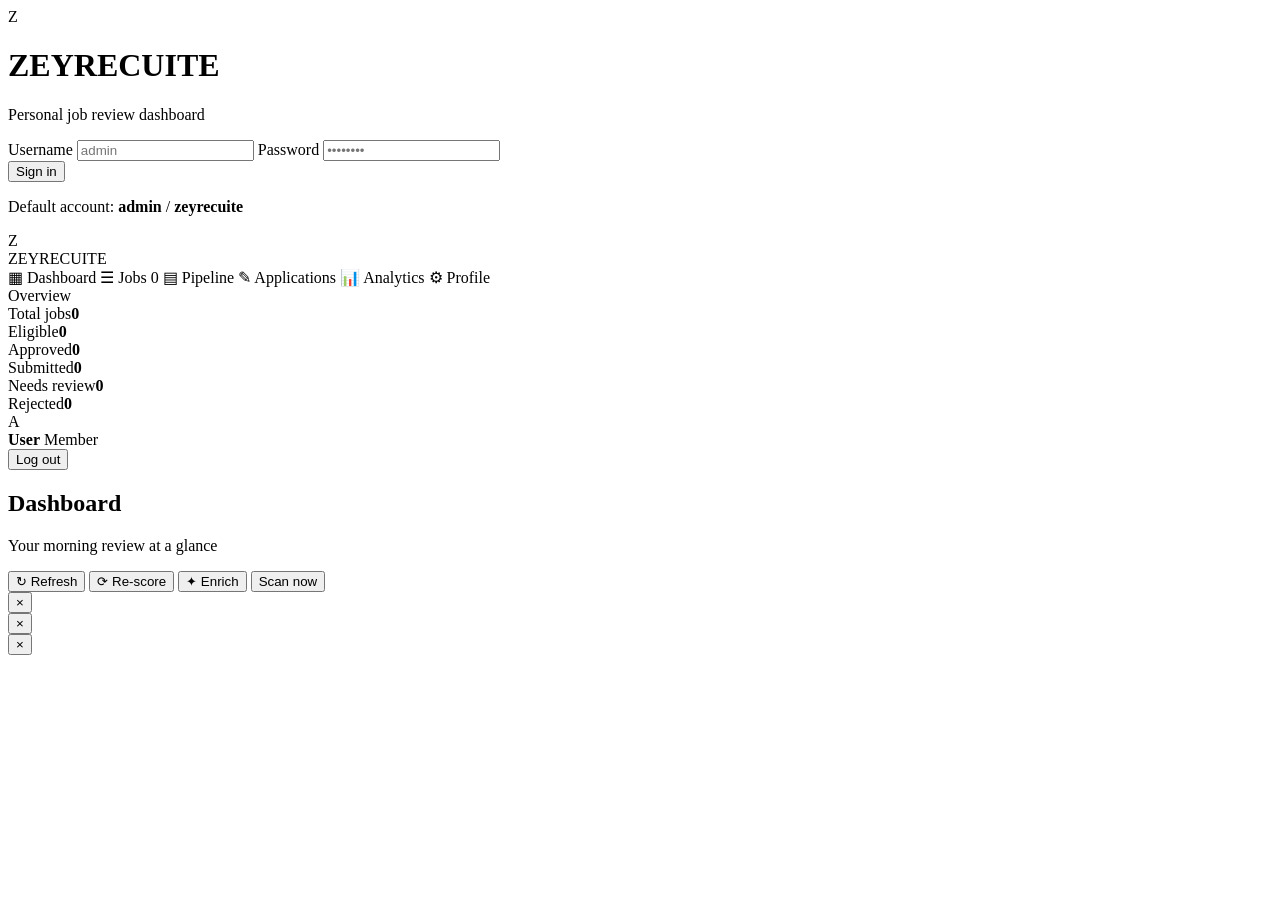
==== backend/zeyrecuite/static/index.html @ d5498726 "ZEYRECUITE MVP v2.4: job review dashboard (FastAPI + vanilla JS SPA) - 18-feature MVP: auth, profile" ====
<!DOCTYPE html>
<html lang="en">
<head>
  <meta charset="UTF-8" />
  <meta name="viewport" content="width=device-width, initial-scale=1.0" />
  <title>ZEYRECUITE — Job Review Dashboard</title>
  <link rel="preconnect" href="https://fonts.googleapis.com" />
  <link rel="preconnect" href="https://fonts.gstatic.com" crossorigin />
  <link href="https://fonts.googleapis.com/css2?family=Inter:wght@400;500;600;700;800&display=swap" rel="stylesheet" />
  <link rel="stylesheet" href="/static/style.css" />
</head>
<body>
  <!-- ============ LOGIN ============ -->
  <div id="loginView" class="login-wrap hidden">
    <div class="login-card">
      <div class="login-brand">
        <div class="brand-mark">Z</div>
        <div>
          <h1>ZEYRECUITE</h1>
          <p>Personal job review dashboard</p>
        </div>
      </div>
      <form id="loginForm">
        <label>Username
          <input name="username" autocomplete="username" placeholder="admin" />
        </label>
        <label>Password
          <input name="password" type="password" autocomplete="current-password" placeholder="••••••••" />
        </label>
        <div id="loginError" class="form-error hidden"></div>
        <button type="submit" class="btn primary block" id="loginBtn">Sign in</button>
      </form>
      <p class="login-hint">Default account: <b>admin</b> / <b>zeyrecuite</b></p>
    </div>
  </div>

  <!-- ============ APP SHELL ============ -->
  <div id="appView" class="app hidden">
    <aside class="sidebar">
      <div class="sidebar-brand">
        <div class="brand-mark">Z</div>
        <span>ZEYRECUITE</span>
      </div>

      <nav class="nav">
        <a class="nav-item active" data-view="dashboard"><span class="ico">▦</span> Dashboard</a>
        <a class="nav-item" data-view="jobs"><span class="ico">☰</span> Jobs <span class="pill" id="navJobCount">0</span></a>
        <a class="nav-item" data-view="pipeline"><span class="ico">▤</span> Pipeline</a>
        <a class="nav-item" data-view="applications"><span class="ico">✎</span> Applications</a>
        <a class="nav-item" data-view="analytics"><span class="ico">📊</span> Analytics</a>
        <a class="nav-item" data-view="profile"><span class="ico">⚙</span> Profile</a>
      </nav>

      <div class="sidebar-stats">
        <div class="sidebar-stats-title">Overview</div>
        <div class="stat-row"><span>Total jobs</span><b id="sideTotal">0</b></div>
        <div class="stat-row"><span>Eligible</span><b id="sideEligible">0</b></div>
        <div class="stat-row"><span>Approved</span><b id="sideApproved">0</b></div>
        <div class="stat-row"><span>Submitted</span><b id="sideSubmitted">0</b></div>
        <div class="stat-row"><span>Needs review</span><b id="sideReview">0</b></div>
        <div class="stat-row"><span>Rejected</span><b id="sideRejected">0</b></div>
      </div>

      <div class="sidebar-foot">
        <div class="user-chip">
          <div class="avatar" id="userAvatar">A</div>
          <div class="user-meta">
            <b id="userName">User</b>
            <span id="userRole">Member</span>
          </div>
        </div>
        <button class="btn ghost block" id="logoutBtn">Log out</button>
      </div>
    </aside>

    <main class="main">
      <header class="topbar">
        <div>
          <h2 id="pageTitle">Dashboard</h2>
          <p id="pageSubtitle" class="muted">Your morning review at a glance</p>
        </div>
        <div class="topbar-actions">
          <button class="btn" id="refreshBtn">↻ Refresh</button>
          <button class="btn" id="rescoreBtn" title="Recompute scores with your current profile">⟳ Re-score</button>
          <button class="btn" id="enrichBtn" title="Enrich jobs with company facts (Wikidata) and normalize skills">✦ Enrich</button>
          <button class="btn primary" id="scanBtn">Scan now</button>
        </div>
      </header>

      <section id="view-dashboard" class="view"></section>
      <section id="view-jobs" class="view hidden"></section>
      <section id="view-pipeline" class="view hidden"></section>
      <section id="view-applications" class="view hidden"></section>
      <section id="view-analytics" class="view hidden"></section>
      <section id="view-profile" class="view hidden"></section>
    </main>
  </div>

  <!-- Job detail modal -->
  <div id="jobModal" class="modal hidden">
    <div class="modal-card">
      <button class="modal-close" id="closeJob">&times;</button>
      <div id="jobDetail"></div>
    </div>
  </div>

  <!-- Comparison modal -->
  <div id="compareModal" class="modal hidden">
    <div class="modal-card" style="max-width:900px">
      <button class="modal-close" id="closeCompare">&times;</button>
      <div id="compareDetail"></div>
    </div>
  </div>

  <!-- Follow-up modal -->
  <div id="followupModal" class="modal hidden">
    <div class="modal-card" style="max-width:640px">
      <button class="modal-close" id="closeFollowup">&times;</button>
      <div id="followupDetail"></div>
    </div>
  </div>

  <div id="toast" class="toast hidden"></div>
  <script src="/static/app.js"></script>
</body>
</html>
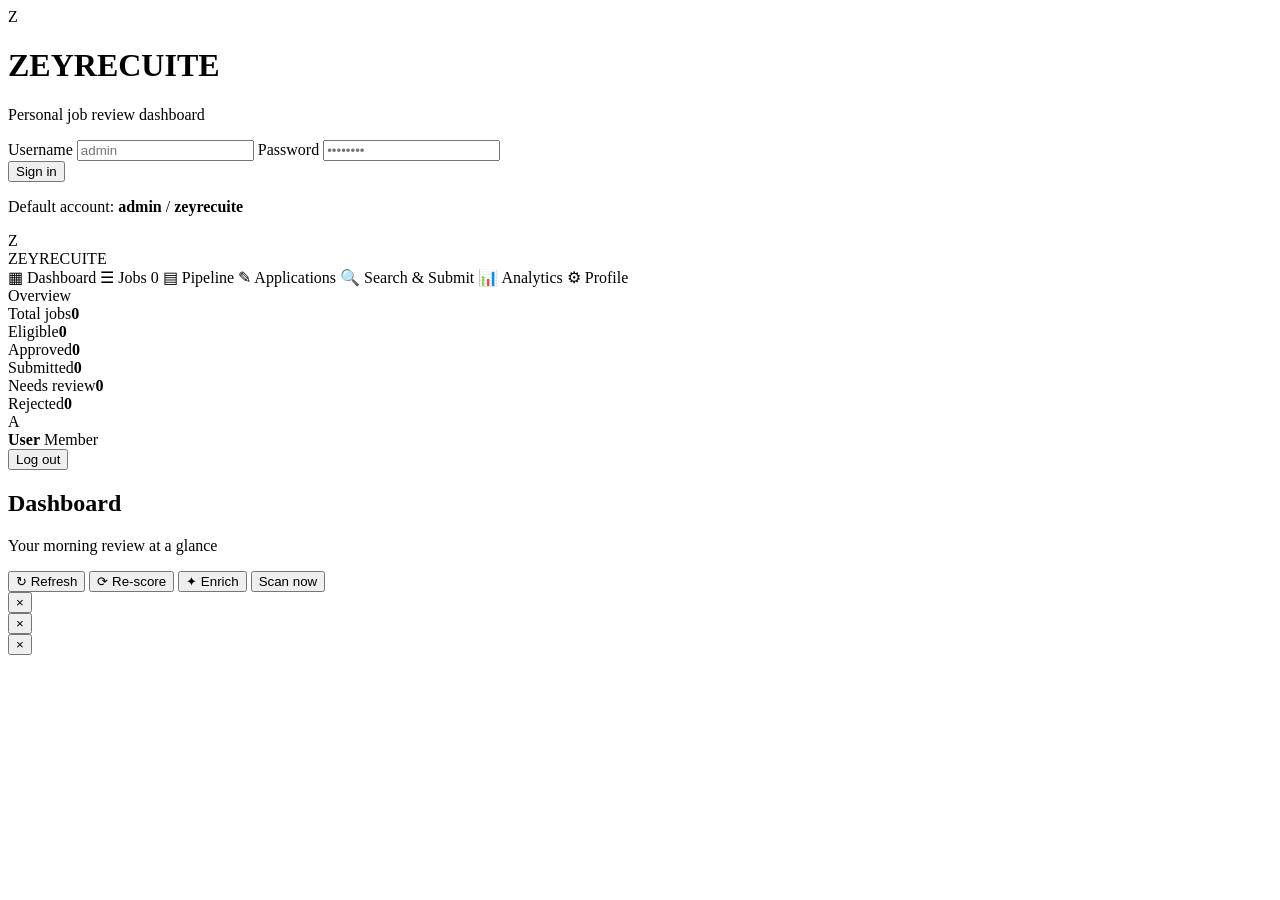
==== commit aed09bca: "F19 learning loop and submit flow" ====
--- a/backend/zeyrecuite/static/index.html
+++ b/backend/zeyrecuite/static/index.html
@@ -47,6 +47,7 @@
         <a class="nav-item" data-view="jobs"><span class="ico">☰</span> Jobs <span class="pill" id="navJobCount">0</span></a>
         <a class="nav-item" data-view="pipeline"><span class="ico">▤</span> Pipeline</a>
         <a class="nav-item" data-view="applications"><span class="ico">✎</span> Applications</a>
+        <a class="nav-item" data-view="search"><span class="ico">🔍</span> Search &amp; Submit</a>
         <a class="nav-item" data-view="analytics"><span class="ico">📊</span> Analytics</a>
         <a class="nav-item" data-view="profile"><span class="ico">⚙</span> Profile</a>
       </nav>
@@ -91,6 +92,7 @@
       <section id="view-jobs" class="view hidden"></section>
       <section id="view-pipeline" class="view hidden"></section>
       <section id="view-applications" class="view hidden"></section>
+      <section id="view-search" class="view hidden"></section>
       <section id="view-analytics" class="view hidden"></section>
       <section id="view-profile" class="view hidden"></section>
     </main>
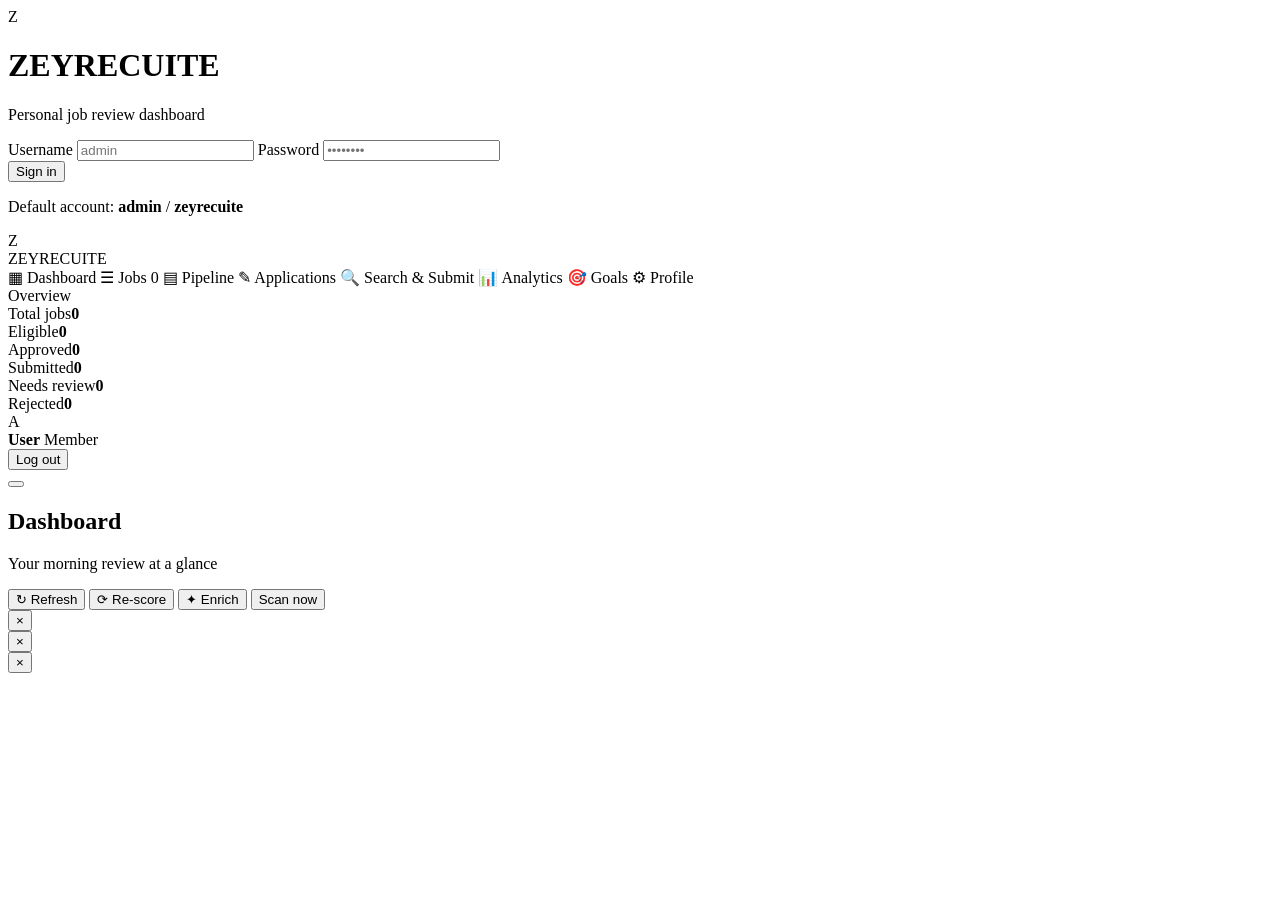
==== commit bfd1261c: "Complete responsive redesign of ZEYRECUITE SPA frontend - Add hamburger button to topbar for mobile " ====
--- a/backend/zeyrecuite/static/index.html
+++ b/backend/zeyrecuite/static/index.html
@@ -49,6 +49,7 @@
         <a class="nav-item" data-view="applications"><span class="ico">✎</span> Applications</a>
         <a class="nav-item" data-view="search"><span class="ico">🔍</span> Search &amp; Submit</a>
         <a class="nav-item" data-view="analytics"><span class="ico">📊</span> Analytics</a>
+        <a class="nav-item" data-view="goals"><span class="ico">🎯</span> Goals</a>
         <a class="nav-item" data-view="profile"><span class="ico">⚙</span> Profile</a>
       </nav>
 
@@ -76,9 +77,14 @@
 
     <main class="main">
       <header class="topbar">
-        <div>
-          <h2 id="pageTitle">Dashboard</h2>
-          <p id="pageSubtitle" class="muted">Your morning review at a glance</p>
+        <div class="topbar-left">
+          <button class="hamburger" id="hamburgerBtn" aria-label="Toggle menu" title="Menu">
+            <span></span><span></span><span></span>
+          </button>
+          <div>
+            <h2 id="pageTitle">Dashboard</h2>
+            <p id="pageSubtitle" class="muted">Your morning review at a glance</p>
+          </div>
         </div>
         <div class="topbar-actions">
           <button class="btn" id="refreshBtn">↻ Refresh</button>
@@ -94,8 +100,11 @@
       <section id="view-applications" class="view hidden"></section>
       <section id="view-search" class="view hidden"></section>
       <section id="view-analytics" class="view hidden"></section>
+      <section id="view-goals" class="view hidden"></section>
       <section id="view-profile" class="view hidden"></section>
     </main>
+
+    <div class="sidebar-overlay" id="sidebarOverlay"></div>
   </div>
 
   <!-- Job detail modal -->
